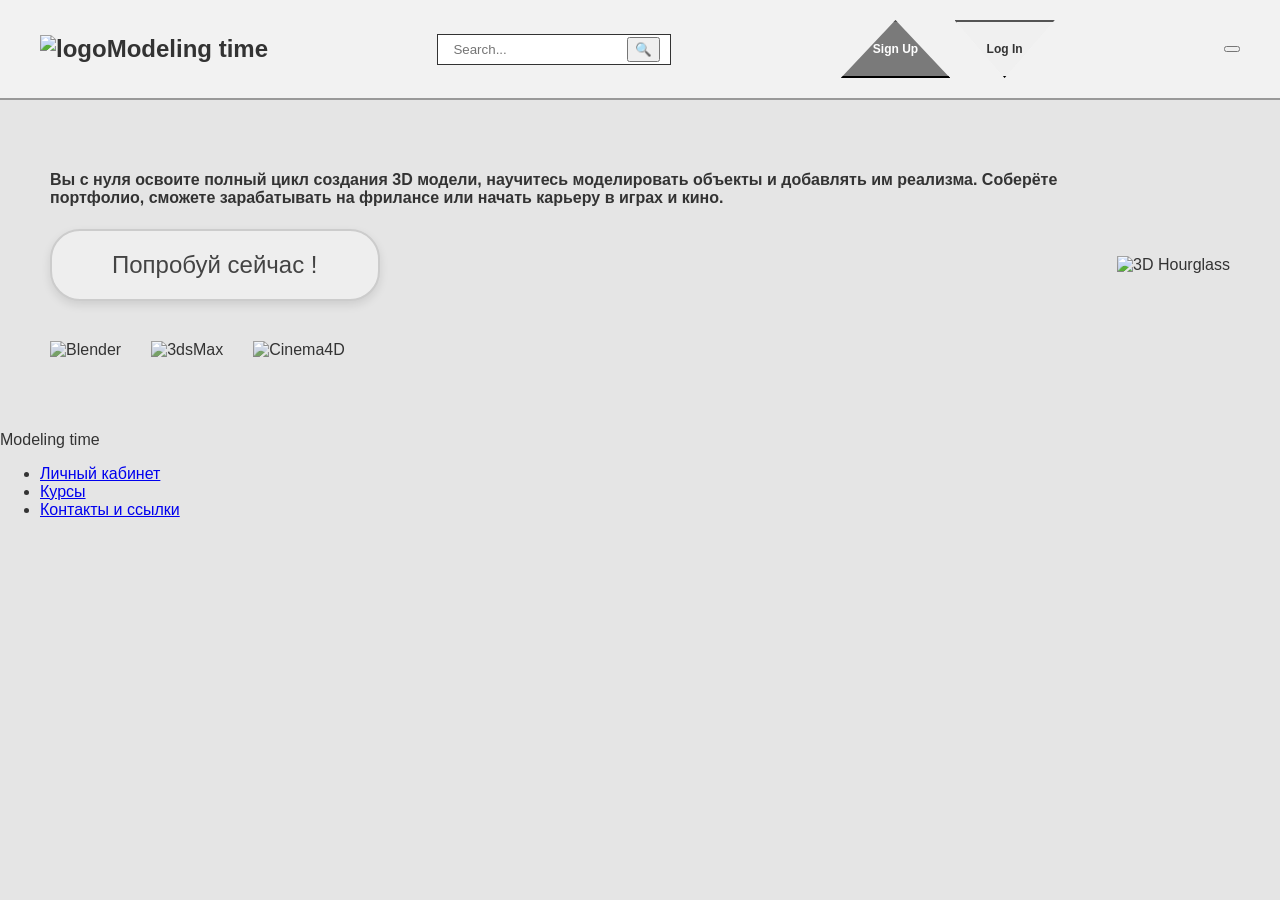
==== index.html @ ba3d2ba4 "Add initial HTML structure for Modeling Time" ====
<!DOCTYPE html>
<html lang="ru">
<head>
    <meta charset="UTF-8">
    <meta name="viewport" content="width=device-width, initial-scale=1.0">
    <title>Modeling Time</title>
    <link rel="stylesheet" href="style.css">
</head>
<body>

    <header class="header">
        <div class="logo">
            <img src="icon-clock.png" alt="logo" class="logo-icon">
            <span>Modeling time</span>
        </div>
        
        <div class="search-container">
            <input type="text" placeholder="Search...">
            <button class="search-btn">🔍</button>
        </div>

        <div class="auth-buttons">
            <button class="btn-signup">Sign Up</button>
            <button class="btn-login">Log In</button>
        </div>

        <button class="menu-toggle" id="menuToggle">
            <span></span>
            <span></span>
            <span></span>
        </button>
    </header>

 <main class="hero">
    <div class="hero-content">
        <h4>Вы с нуля освоите полный цикл создания 3D модели, научитесь моделировать объекты и добавлять им реализма. Соберёте портфолио, сможете зарабатывать на фрилансе или начать карьеру в играх и кино.</h4>
        
        <button class="cta-button">Попробуй сейчас !</button>

        <div class="software-icons">
            <img src="blender.png" alt="Blender">
            <img src="3dsmax.png" alt="3dsMax">
            <img src="cinema4d.png" alt="Cinema4D">
        </div>
    </div>

    <div class="hero-image">
        <img src="hourglass-wireframe.png" alt="3D Hourglass">
    </div>
	</main>

    <aside class="side-menu" id="sideMenu">
        <div class="menu-header">Modeling time</div>
        <nav>
            <ul>
                <li><a href="#">Личный кабинет</a></li>
                <li><a href="#">Курсы</a></li>
                <li><a href="#">Контакты и ссылки</a></li>
            </ul>
        </nav>
    </aside>

    <div class="overlay" id="overlay"></div>

    <script src="script.js"></script>
</body>
</html>
---- style.css ----
:root {
    --bg-color: #e5e5e5;
    --text-color: #333;
    --accent-gray: #7a7a7a;
}

body {
    margin: 0;
    font-family: 'Segoe UI', sans-serif;
    background-color: var(--bg-color);
    /* Для фона можно использовать паттерн или картинку */
    background-image: url('img/bg-pattern.png'); 
    background-size: cover;
    color: var(--text-color);
}

.header {
    display: flex;
    align-items: center;
    justify-content: space-between;
    padding: 10px 40px;
    background: rgba(255, 255, 255, 0.5);
    border-bottom: 2px solid #999;
}

.logo {
    display: flex;
    align-items: center;
    font-size: 24px;
    font-weight: bold;
}

.search-container {
    display: flex;
    background: white;
    border: 1px solid #333;
    padding: 2px 10px;
}

.search-container input {
    border: none;
    outline: none;
    padding: 5px;
}

/* Треугольные кнопки */
.auth-nav {
    display: flex;
    align-items: center;
    gap: 0;
}

.btn-signup {
    background: var(--accent-gray);
    color: white;
    padding: 20px 30px;
    text-decoration: none;
    clip-path: polygon(50% 0%, 0% 100%, 100% 100%); /* Треугольник */
    font-size: 12px;
    font-weight: bold;
    margin-top: 10px;
}

.btn-login {
    background: #f0f0f0;
    color: #333;
    padding: 20px 30px;
    text-decoration: none;
    clip-path: polygon(0 0, 100% 0, 50% 100%); /* Перевернутый треугольник */
    font-size: 12px;
    font-weight: bold;
    margin-bottom: 10px;
}

/* Основная секция */
.hero {
    display: flex;
    padding: 50px;
    align-items: center;
}

.hero-content {
    flex: 1;
}

.hero-text {
    font-size: 1.2rem;
    line-height: 1.5;
    max-width: 500px;
    margin-bottom: 40px;
}

.cta-button {
    display: inline-block;
    padding: 20px 60px;
    background: #eee;
    border: 2px solid #ccc;
    border-radius: 30px;
    font-size: 24px;
    text-decoration: none;
    color: #444;
    box-shadow: 0 4px 10px rgba(0,0,0,0.1);
    transition: 0.3s;
}

.cta-button:hover {
    background: #fff;
    transform: translateY(-2px);
}

.hero-image img {
    max-width: 100%;
    height: auto;
}

.software-icons {
    margin-top: 40px;
    display: flex;
    gap: 30px;
}

.software-icons img {
    height: 40px;
    filter: grayscale(0.5);
}

/* Общие настройки для страницы регистрации */
.reg-body {
    background: #e5e5e5 url('img/bg-pattern.png') no-repeat center center fixed;
    background-size: cover;
    display: flex;
    flex-direction: column;
    align-items: center;
    min-height: 100vh;
}

.reg-header {
    width: 100%;
    display: flex;
    align-items: center;
    padding: 20px 40px;
}

.page-title {
    flex-grow: 1;
    text-align: center;
    font-size: 48px;
    color: #444;
    text-transform: none;
    margin-right: 60px; /* Чтобы сбалансировать логотип слева */
}

/* Белая карточка формы */
.reg-container {
    background: #ffffff;
    padding: 40px;
    border-radius: 25px;
    box-shadow: 0 10px 30px rgba(0,0,0,0.1);
    width: 100%;
    max-width: 450px;
    margin-top: 20px;
}

.reg-form {
    display: flex;
    flex-direction: column;
    gap: 15px;
}

.input-group {
    display: flex;
    flex-direction: column;
}

.input-group input {
    background: #f0f0f0;
    border: 1px solid #999;
    padding: 12px 15px;
    font-size: 18px;
    border-radius: 5px;
    outline: none;
}

.hint {
    font-size: 12px;
    color: #777;
    margin-top: 4px;
}

.show-pass {
    text-align: right;
    font-size: 14px;
    color: #555;
}

.login-link-section {
    text-align: center;
    margin-top: 10px;
    font-size: 14px;
}

.btn-small-login {
    display: inline-block;
    background: #e0e0e0;
    padding: 5px 20px;
    border-radius: 15px;
    text-decoration: none;
    color: #333;
    border: 1px solid #ccc;
    margin-left: 10px;
}

/* Кнопка внизу */
.btn-submit {
    margin-top: 20px;
    background: #fff;
    border: 2px solid #555;
    padding: 15px;
    font-size: 22px;
    cursor: pointer;
    transition: 0.3s;
    border-radius: 5px;
}

.btn-submit:hover {
    background: #555;
    color: #fff;
}

/* Сообщения об ошибках */
.alert {
    padding: 10px;
    border-radius: 5px;
    text-align: center;
    margin-bottom: 10px;
}
.error { background: #ffcccc; color: #cc0000; }
.success { background: #ccffcc; color: #006600; }

/* Специфичные правки для страницы логина */
.login-card {
    max-width: 400px; /* Она чуть уже регистрации на макете */
}

.options-row {
    display: flex;
    justify-content: space-between;
    align-items: center;
    font-size: 13px;
    margin-top: 5px;
    color: #444;
}

.show-pass-label {
    display: flex;
    align-items: center;
    gap: 8px;
    cursor: pointer;
}

.forgot-pass {
    text-decoration: none;
    color: #444;
}

.forgot-pass:hover {
    text-decoration: underline;
}

/* Кнопка "Авторизоваться" с тенью как на макете */
.main-auth-btn {
    background: #fff;
    border: 1px solid #000;
    box-shadow: 4px 4px 0px rgba(0,0,0,0.2);
    font-weight: normal;
    padding: 12px;
    margin-bottom: 10px;
}

.main-auth-btn:active {
    box-shadow: none;
    transform: translate(2px, 2px);
}

/* Общий стиль для алертов (если еще не добавили) */
.alert.error {
    background: #ffdada;
    color: #a30000;
    padding: 10px;
    border-radius: 5px;
    text-align: center;
    font-size: 14px;
}
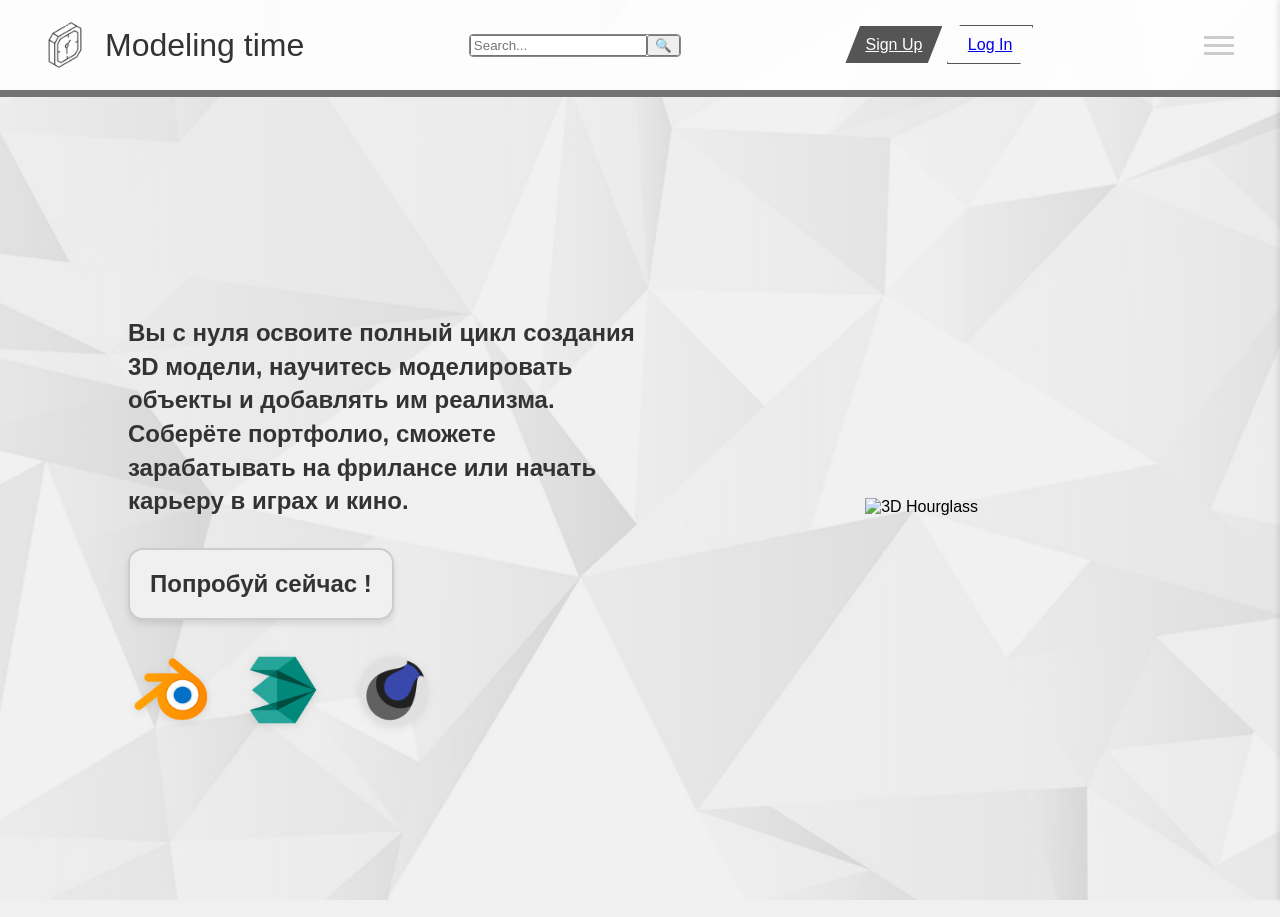
==== commit d974320b: "Refactor header and authentication buttons" ====
--- a/index.html
+++ b/index.html
@@ -9,27 +9,25 @@
 <body>
 
     <header class="header">
-        <div class="logo">
-            <img src="icon-clock.png" alt="logo" class="logo-icon">
-            <span>Modeling time</span>
-        </div>
-        
-        <div class="search-container">
-            <input type="text" placeholder="Search...">
-            <button class="search-btn">🔍</button>
-        </div>
-
-        <div class="auth-buttons">
-            <button class="btn-signup">Sign Up</button>
-            <button class="btn-login">Log In</button>
-        </div>
-
-        <button class="menu-toggle" id="menuToggle">
-            <span></span>
-            <span></span>
-            <span></span>
-        </button>
-    </header>
+	    <a href="index.html" class="logo" style="text-decoration: none; color: inherit; display: flex; align-items: center;">
+	        <img src="icon-clock.png" alt="logo" class="logo-icon">
+	        <span>Modeling time</span>
+	    </a>
+	    
+	    <div class="search-container">
+	        <input type="text" placeholder="Search...">
+	        <button class="search-btn">🔍</button>
+	    </div>
+	
+	    <div class="auth-buttons">
+	        <a href="signup.html" class="btn-signup">Sign Up</a>
+	        <a href="login.html" class="btn-login">Log In</a>
+	    </div>
+	
+	    <button class="menu-toggle" id="menuToggle">
+	        <span></span><span></span><span></span>
+	    </button>
+	</header>
 
  <main class="hero">
     <div class="hero-content">
@@ -65,3 +63,4 @@
     <script src="script.js"></script>
 </body>
 </html>
+
--- a/style.css
+++ b/style.css
@@ -1,293 +1,234 @@
 :root {
-    --bg-color: #e5e5e5;
-    --text-color: #333;
-    --accent-gray: #7a7a7a;
+    --bg-color: #f0f0f0;
+    --text-main: #333;
+    --accent-gray: #888;
 }
 
 body {
+    font-family: 'Segoe UI', sans-serif;
+    background: var(--bg-color) url('background-pattern.jpg') no-repeat center center fixed;
+    background-size: cover;
     margin: 0;
-    font-family: 'Segoe UI', sans-serif;
-    background-color: var(--bg-color);
-    /* Для фона можно использовать паттерн или картинку */
-    background-image: url('img/bg-pattern.png'); 
-    background-size: cover;
-    color: var(--text-color);
+    overflow-x: hidden;
 }
 
 .header {
     display: flex;
+    align-items: center;   /* Центрирует ВСЕ элементы шапки (лого, поиск, кнопки) по одной линии */
+    justify-content: space-between;
+    padding: 20px 40px;    /* Увеличиваем padding сверху/снизу (20px), чтобы отступы были равными */
+    background: rgba(255, 255, 255, 0.9);
+    border-bottom: 7px solid #737373;
+}
+
+/* Поиск */
+.search-container {
+    display: flex;
+    border: 1px solid #888;
+    border-radius: 4px;
+    overflow: hidden;
+}
+
+/* Кнопка Меню (Бургер) */
+.menu-toggle {
+    display: flex;
+    flex-direction: column;
+    gap: 5px;
+    background: none;
+    border: none;
+    cursor: pointer;
+}
+
+.menu-toggle span {
+    width: 30px;
+    height: 3px;
+    background: #ccc;
+}
+
+/* Боковое меню */
+.side-menu {
+    position: fixed;
+    top: 0;
+    right: -300px; /* Спрятано за экраном */
+    width: 300px;
+    height: 100%;
+    background: #fff;
+    box-shadow: -2px 0 5px rgba(0,0,0,0.1);
+    transition: 0.3s;
+    z-index: 1000;
+}
+
+.side-menu.active {
+    right: 0;
+}
+
+.menu-header {
+    background: #aaa;
+    color: white;
+    padding: 20px;
+    font-size: 24px;
+}
+
+.side-menu ul {
+    list-style: none;
+    padding: 20px;
+}
+
+.side-menu li {
+    padding: 15px 0;
+    border-bottom: 1px solid #eee;
+}
+
+.side-menu a {
+    text-decoration: none;
+    color: var(--text-main);
+}
+
+/* Затемнение фона */
+.overlay {
+    position: fixed;
+    top: 0;
+    left: 0;
+    width: 100%;
+    height: 100%;
+    background: rgba(0,0,0,0.3);
+    display: none;
+    z-index: 999;
+}
+
+.overlay.active {
+    display: block;
+}
+
+.logo {
+    display: flex;
+    align-items: center;    /* Центрирует текст и иконку по вертикали */
+    gap: 15px;             /* Одинаковое расстояние между иконкой и текстом */
+    /* Убираем лишние внешние отступы, если они были */
+    margin: 0; 
+}
+
+.logo-icon {
+    width: 50px;           /* Немного увеличим, чтобы оно не казалось маленьким */
+    height: 50px;
+    object-fit: contain;
+    /* margin-right больше не нужен, так как есть gap в родительском блоке */
+}
+
+.logo span {
+    font-size: 32px;       /* Размер текста как на макете */
+    font-weight: 500;
+    color: var(--text-main);
+    line-height: 1;        /* Убирает лишнее пространство сверху/снизу текста */
+}
+
+/* Кнопка Sign Up (треугольная/трапециевидная) */
+.btn-signup {
+    background-color: #555;
+    color: white;
+    padding: 10px 20px;
+    border: none;
+    cursor: pointer;
+    /* Форма многоугольника */
+    clip-path: polygon(15% 0, 100% 0, 85% 100%, 0 100%);
+}
+
+/* Кнопка Log In */
+.btn-login {
+    background-color: transparent;
+    border: 1px solid #555;
+    padding: 10px 20px;
+    cursor: pointer;
+    clip-path: polygon(15% 0, 100% 0, 85% 100%, 0 100%);
+}
+
+.cta-button {
+	display: block;
+    width: fit-content;      /* Кнопка будет размером только по тексту */
+    margin: 0;               /* Убираем центрирование, прижимаем влево */
+
+	
+    /* 1. Увеличиваем размер */
+    padding: 20px 20px;       /* Первое число - отступы сверху/снизу, второе - слева/справа */
+    font-size: 24px;          /* Делаем текст крупнее */
+    font-weight: bold;        /* Делаем текст жирным */
+
+    /* 2. Стилизация (цвет и границы) */
+    background-color: #f0f0f0; /* Светло-серый фон, как на макете */
+    color: #333;               /* Темно-серый цвет текста */
+    border: 2px solid #ccc;    /* Светло-серая граница */
+    border-radius: 15px;       /* Скругляем углы */
+
+    /* 3. Эффекты (тень и курсор) */
+    cursor: pointer;          /* Меняем курсор при наведении */
+    box-shadow: 0 4px 6px rgba(0,0,0,0.1); /* Легкая тень для объема */
+    
+    /* 4. Позиционирование (опционально, зависит от общей верстки) */
+    display: block;           /* Чтобы кнопка занимала всю ширину, если нужно */
+    
+    /* Плавный переход для эффектов */
+    transition: all 0.3s ease;
+}
+
+/* Эффект при наведении курсора */
+.cta-button:hover {
+    background-color: #e0e0e0; /* Немного темнее фон */
+    box-shadow: 0 6px 8px rgba(0,0,0,0.15); /* Тень становится больше */
+    transform: translateY(-2px); /* Кнопка слегка "всплывает" */
+}
+
+.hero {
+    display: flex;
+    align-items: center;      /* Выравнивание по вертикали (по центру) */
+    justify-content: space-between; /* Распределяем контент по краям */
+    padding: 50px 10%;        /* Отступы по бокам, чтобы текст не лип к краю */
+    min-height: 80vh;         /* Высота блока почти на весь экран */
+}
+
+/* Левая часть с текстом */
+.hero-content {
+    flex: 0 0 50%;           /* Занимает ровно 50% ширины и не сжимается */
+    text-align: left;        /* Текст прижат к левому краю */
+}
+
+.hero-content h4 {
+    font-size: 24px;
+    line-height: 1.4;
+    margin-bottom: 30px;     /* Отступ снизу до кнопки */
+    color: #333;
+}
+
+/* Правая часть с картинкой */
+.hero-image {
+    flex: 0 0 45%;           /* Чуть меньше половины, чтобы был зазор */
+    display: flex;
+    justify-content: center; /* Центрируем саму картинку внутри её блока */
+}
+
+.hero-image img {
+    max-width: 100%;         /* Картинка не вылезет за пределы своих 45% */
+    height: auto;            /* Сохраняем пропорции */
+    object-fit: contain;
+}
+
+.software-icons {
+    display: flex;
+    gap: 25px;           /* Расстояние между иконками */
+    margin-top: 30px;    /* Отступ сверху от кнопки */
+    padding-left: 5px;   /* Небольшой отступ слева для визуального выравнивания */
     align-items: center;
-    justify-content: space-between;
-    padding: 10px 40px;
-    background: rgba(255, 255, 255, 0.5);
-    border-bottom: 2px solid #999;
-}
-
-.logo {
-    display: flex;
-    align-items: center;
-    font-size: 24px;
-    font-weight: bold;
-}
-
-.search-container {
-    display: flex;
-    background: white;
-    border: 1px solid #333;
-    padding: 2px 10px;
-}
-
-.search-container input {
-    border: none;
-    outline: none;
-    padding: 5px;
-}
-
-/* Треугольные кнопки */
-.auth-nav {
-    display: flex;
-    align-items: center;
-    gap: 0;
-}
-
-.btn-signup {
-    background: var(--accent-gray);
-    color: white;
-    padding: 20px 30px;
-    text-decoration: none;
-    clip-path: polygon(50% 0%, 0% 100%, 100% 100%); /* Треугольник */
-    font-size: 12px;
-    font-weight: bold;
-    margin-top: 10px;
-}
-
-.btn-login {
-    background: #f0f0f0;
-    color: #333;
-    padding: 20px 30px;
-    text-decoration: none;
-    clip-path: polygon(0 0, 100% 0, 50% 100%); /* Перевернутый треугольник */
-    font-size: 12px;
-    font-weight: bold;
-    margin-bottom: 10px;
-}
-
-/* Основная секция */
-.hero {
-    display: flex;
-    padding: 50px;
-    align-items: center;
-}
-
-.hero-content {
-    flex: 1;
-}
-
-.hero-text {
-    font-size: 1.2rem;
-    line-height: 1.5;
-    max-width: 500px;
-    margin-bottom: 40px;
-}
-
-.cta-button {
-    display: inline-block;
-    padding: 20px 60px;
-    background: #eee;
-    border: 2px solid #ccc;
-    border-radius: 30px;
-    font-size: 24px;
-    text-decoration: none;
-    color: #444;
-    box-shadow: 0 4px 10px rgba(0,0,0,0.1);
-    transition: 0.3s;
-}
-
-.cta-button:hover {
-    background: #fff;
-    transform: translateY(-2px);
-}
-
-.hero-image img {
-    max-width: 100%;
-    height: auto;
-}
-
-.software-icons {
-    margin-top: 40px;
-    display: flex;
-    gap: 30px;
 }
 
 .software-icons img {
-    height: 40px;
-    filter: grayscale(0.5);
-}
-
-/* Общие настройки для страницы регистрации */
-.reg-body {
-    background: #e5e5e5 url('img/bg-pattern.png') no-repeat center center fixed;
-    background-size: cover;
-    display: flex;
-    flex-direction: column;
-    align-items: center;
-    min-height: 100vh;
-}
-
-.reg-header {
-    width: 100%;
-    display: flex;
-    align-items: center;
-    padding: 20px 40px;
-}
-
-.page-title {
-    flex-grow: 1;
-    text-align: center;
-    font-size: 48px;
-    color: #444;
-    text-transform: none;
-    margin-right: 60px; /* Чтобы сбалансировать логотип слева */
-}
-
-/* Белая карточка формы */
-.reg-container {
-    background: #ffffff;
-    padding: 40px;
-    border-radius: 25px;
-    box-shadow: 0 10px 30px rgba(0,0,0,0.1);
-    width: 100%;
-    max-width: 450px;
-    margin-top: 20px;
-}
-
-.reg-form {
-    display: flex;
-    flex-direction: column;
-    gap: 15px;
-}
-
-.input-group {
-    display: flex;
-    flex-direction: column;
-}
-
-.input-group input {
-    background: #f0f0f0;
-    border: 1px solid #999;
-    padding: 12px 15px;
-    font-size: 18px;
-    border-radius: 5px;
-    outline: none;
-}
-
-.hint {
-    font-size: 12px;
-    color: #777;
-    margin-top: 4px;
-}
-
-.show-pass {
-    text-align: right;
-    font-size: 14px;
-    color: #555;
-}
-
-.login-link-section {
-    text-align: center;
-    margin-top: 10px;
-    font-size: 14px;
-}
-
-.btn-small-login {
-    display: inline-block;
-    background: #e0e0e0;
-    padding: 5px 20px;
-    border-radius: 15px;
-    text-decoration: none;
-    color: #333;
-    border: 1px solid #ccc;
-    margin-left: 10px;
-}
-
-/* Кнопка внизу */
-.btn-submit {
-    margin-top: 20px;
-    background: #fff;
-    border: 2px solid #555;
-    padding: 15px;
-    font-size: 22px;
-    cursor: pointer;
-    transition: 0.3s;
-    border-radius: 5px;
-}
-
-.btn-submit:hover {
-    background: #555;
-    color: #fff;
-}
-
-/* Сообщения об ошибках */
-.alert {
-    padding: 10px;
-    border-radius: 5px;
-    text-align: center;
-    margin-bottom: 10px;
-}
-.error { background: #ffcccc; color: #cc0000; }
-.success { background: #ccffcc; color: #006600; }
-
-/* Специфичные правки для страницы логина */
-.login-card {
-    max-width: 400px; /* Она чуть уже регистрации на макете */
-}
-
-.options-row {
-    display: flex;
-    justify-content: space-between;
-    align-items: center;
-    font-size: 13px;
-    margin-top: 5px;
-    color: #444;
-}
-
-.show-pass-label {
-    display: flex;
-    align-items: center;
-    gap: 8px;
-    cursor: pointer;
-}
-
-.forgot-pass {
-    text-decoration: none;
-    color: #444;
-}
-
-.forgot-pass:hover {
-    text-decoration: underline;
-}
-
-/* Кнопка "Авторизоваться" с тенью как на макете */
-.main-auth-btn {
-    background: #fff;
-    border: 1px solid #000;
-    box-shadow: 4px 4px 0px rgba(0,0,0,0.2);
-    font-weight: normal;
-    padding: 12px;
-    margin-bottom: 10px;
-}
-
-.main-auth-btn:active {
-    box-shadow: none;
-    transform: translate(2px, 2px);
-}
-
-/* Общий стиль для алертов (если еще не добавили) */
-.alert.error {
-    background: #ffdada;
-    color: #a30000;
-    padding: 10px;
-    border-radius: 5px;
-    text-align: center;
-    font-size: 14px;
-}+    height: 80px;        
+    width: auto;
+    filter: drop-shadow(0 2px 4px rgba(0,0,0,0.1)); /* Добавил легкую тень */
+    transition: transform 0.2s ease;
+}
+
+.software-icons img:hover {
+    transform: scale(1.1); /* Иконка немного увеличивается при наведении */
+}
+
+
+
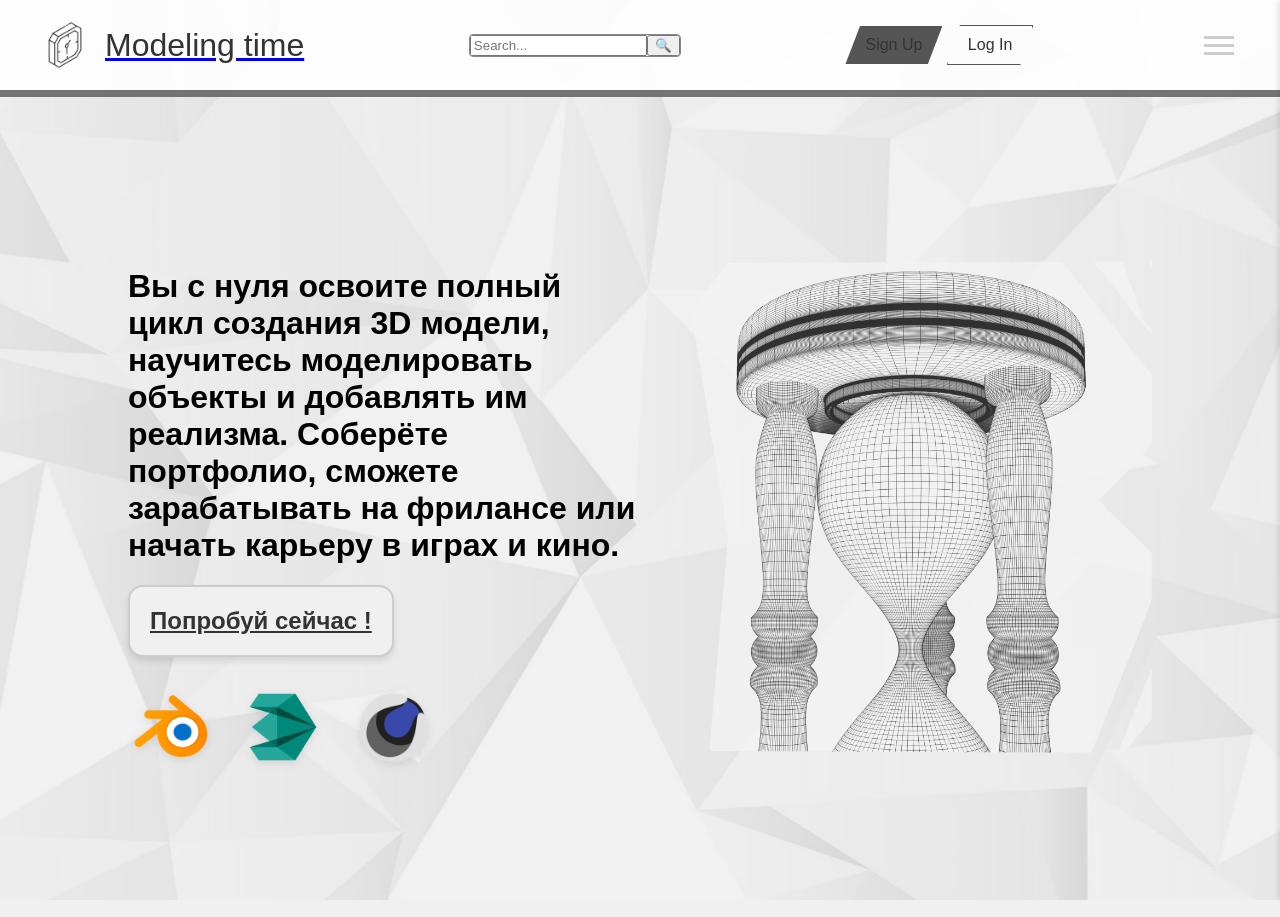
==== commit 0689c45b: "Some body section changes" ====
--- a/index.html
+++ b/index.html
@@ -9,31 +9,31 @@
 <body>
 
     <header class="header">
-	    <a href="index.html" class="logo" style="text-decoration: none; color: inherit; display: flex; align-items: center;">
-	        <img src="icon-clock.png" alt="logo" class="logo-icon">
-	        <span>Modeling time</span>
-	    </a>
-	    
-	    <div class="search-container">
-	        <input type="text" placeholder="Search...">
-	        <button class="search-btn">🔍</button>
-	    </div>
-	
-	    <div class="auth-buttons">
-	        <a href="signup.html" class="btn-signup">Sign Up</a>
-	        <a href="login.html" class="btn-login">Log In</a>
-	    </div>
-	
-	    <button class="menu-toggle" id="menuToggle">
-	        <span></span><span></span><span></span>
-	    </button>
-	</header>
+        <a href="index.html" class="logo logo-link">
+            <img src="icon-clock.png" alt="Modeling Time logo" class="logo-icon">
+            <span>Modeling time</span>
+        </a>
+        
+        <div class="search-container">
+            <input type="text" placeholder="Search...">
+            <button class="search-btn">🔍</button>
+        </div>
+    
+        <div class="auth-buttons">
+            <a href="signup.html" class="btn-signup">Sign Up</a>
+            <a href="login.html" class="btn-login">Log In</a>
+        </div>
+    
+        <button class="menu-toggle" id="menuToggle">
+            <span></span><span></span><span></span>
+        </button>
+    </header>
 
  <main class="hero">
     <div class="hero-content">
-        <h4>Вы с нуля освоите полный цикл создания 3D модели, научитесь моделировать объекты и добавлять им реализма. Соберёте портфолио, сможете зарабатывать на фрилансе или начать карьеру в играх и кино.</h4>
+        <h1>Вы с нуля освоите полный цикл создания 3D модели, научитесь моделировать объекты и добавлять им реализма. Соберёте портфолио, сможете зарабатывать на фрилансе или начать карьеру в играх и кино.</h1>
         
-        <button class="cta-button">Попробуй сейчас !</button>
+        <a href="signup.html" class="cta-button">Попробуй сейчас !</a>
 
         <div class="software-icons">
             <img src="blender.png" alt="Blender">
@@ -45,7 +45,7 @@
     <div class="hero-image">
         <img src="hourglass-wireframe.png" alt="3D Hourglass">
     </div>
-	</main>
+    </main>
 
     <aside class="side-menu" id="sideMenu">
         <div class="menu-header">Modeling time</div>
--- a/style.css
+++ b/style.css
@@ -230,5 +230,16 @@
     transform: scale(1.1); /* Иконка немного увеличивается при наведении */
 }
 
-
-
+.auth-buttons a {
+    text-decoration: none;
+    color: #333; 
+    display: inline-block; 
+}
+
+.auth-buttons a:hover {
+    color: #000;
+    text-decoration: underline; 
+}
+
+
+
